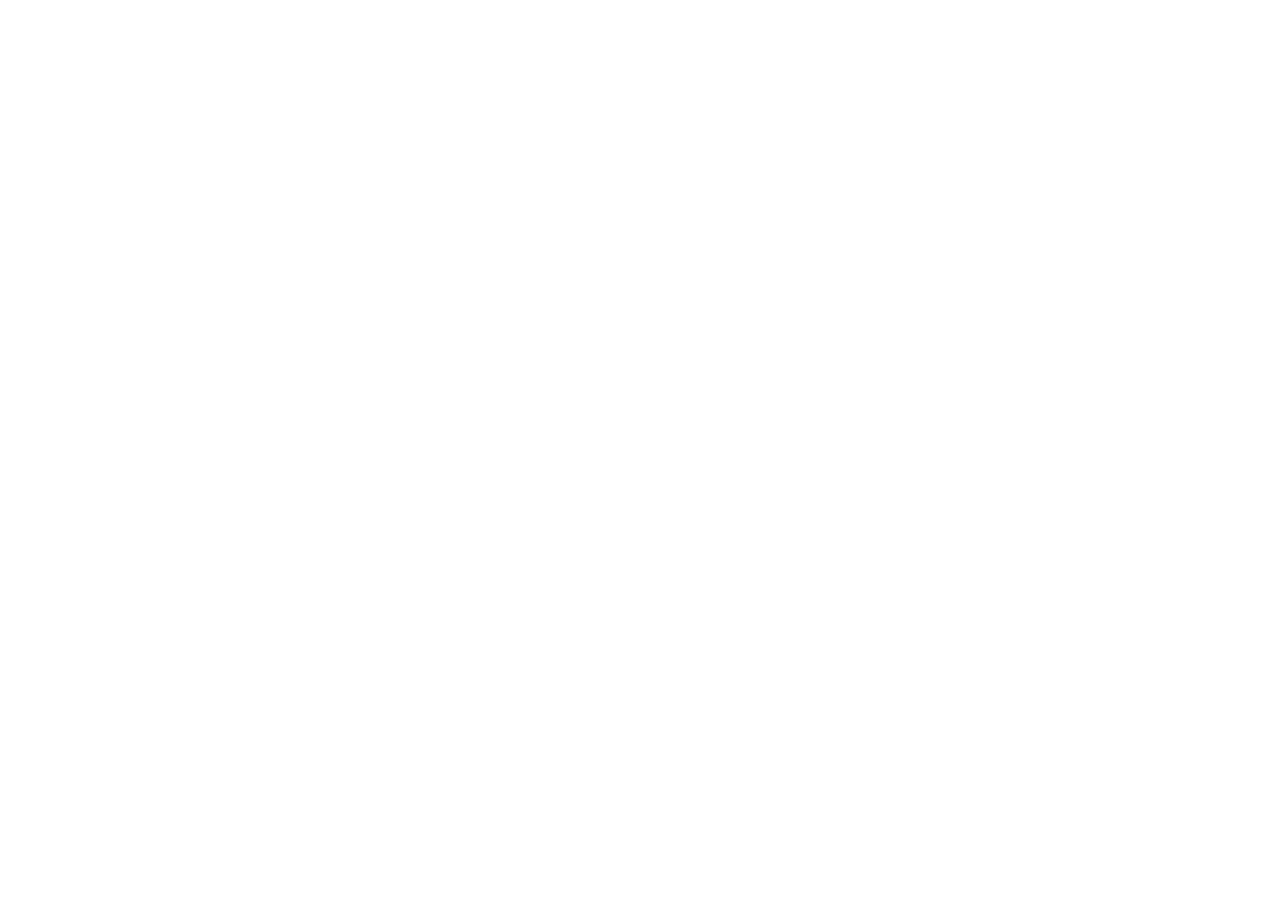
==== weatherApp/index6.html @ 901f8ff7 "progress" ====
<!DOCTYPE html>
<html lang="en">
<head>
    <meta charset="UTF-8">
    <meta name="viewport" content="width=device-width, initial-scale=1.0">
    <title>Document</title>
    <link rel="stylesheet" href="style6.css">
</head>
<body>
    <script src="app.js"></script>
</body>
</html>
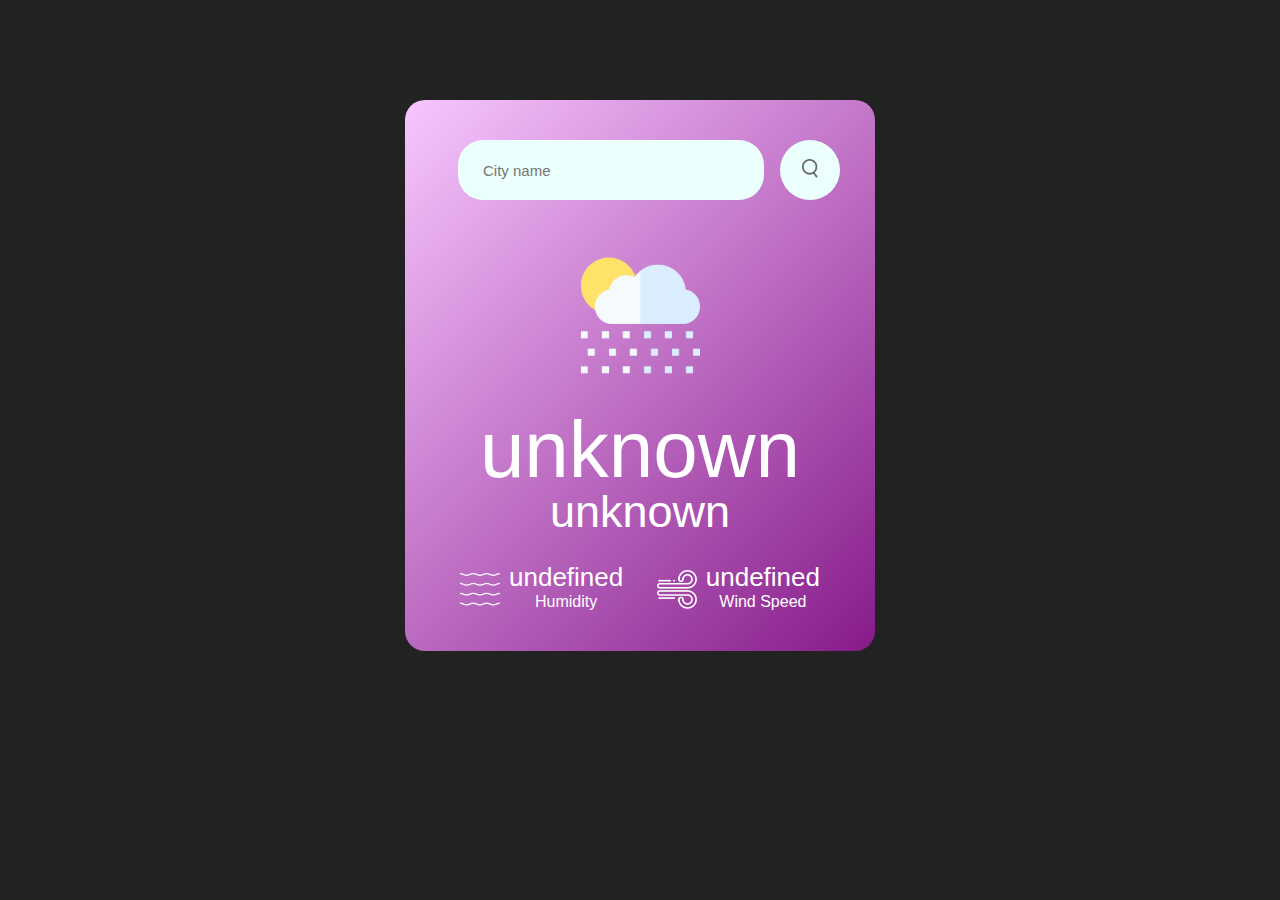
==== commit 73a28d9f: "commit na malupet" ====
--- a/weatherApp/index6.html
+++ b/weatherApp/index6.html
@@ -3,10 +3,44 @@
 <head>
     <meta charset="UTF-8">
     <meta name="viewport" content="width=device-width, initial-scale=1.0">
-    <title>Document</title>
+    <title>Coquette Weather App</title>
     <link rel="stylesheet" href="style6.css">
+    <link rel="icon" href="1.jpg">
 </head>
 <body>
-    <script src="app.js"></script>
+
+    <div id="card">
+        <div class="search">
+            <input type="text" placeholder="City name" spellcheck="false">
+            <button><img src="images/search.png" alt=""></button>
+        </div>
+        <div class="error">
+            <p>Invalid city</p>
+        </div>
+        <div class="weather">
+            <img class="weatherIcon" src="images/rain.png" alt="">
+            <h1 class="temp">unknown</h1>
+            <h2 class="city">unknown</h2>
+            <div class="details">
+                <div class="col">
+                    <img src="images/humidity.png" alt="">
+                    <div>
+                        <p class="humidity">undefined</p>
+                        <p>Humidity</p>
+                    </div>
+                </div>
+                <div class="col">
+                    <img src="images/wind.png" alt="">
+                    <div>
+                        <p class="wind">undefined</p>
+                        <p>Wind Speed</p>
+                    </div>
+                </div>
+            </div>
+        </div>
+    </div>
+
+
+    <script src="app333.js"></script>
 </body>
 </html>--- a/weatherApp/style6.css
+++ b/weatherApp/style6.css
@@ -0,0 +1,106 @@
+* {
+    margin: 0;
+    padding: 0;
+    font-family: sans-serif;
+    box-sizing: border-box;
+}
+
+body {
+    background: #222;
+
+}
+
+#card {
+    width: 90%;
+    max-width: 470px;
+    background: linear-gradient(135deg, #f8c6ff, #861b8a);
+    color: #fff;
+    margin: 100px auto 0;
+    border-radius: 20px;
+    padding: 40px 35px;
+    text-align: center;
+}
+
+.search {
+    width: 100%;
+    display: flex;
+    align-items: center;
+    justify-content: space-between;
+}
+
+.search input {
+    border: 0;
+    outline: 0;
+    background: #ebfffc;
+    color: #555;
+    padding: 10px 25px;
+    height: 60px;
+    border-radius: 25px;
+    flex: 1;
+    margin-right: 16px;
+    margin-left: 18px;
+    font-size: 15px;
+}
+
+.search button {
+    border: 0;
+    outline: 0;
+    background: #ebfffc;
+    border-radius: 50%;
+    height: 60px;
+    width: 60px;
+    cursor: pointer;
+}
+
+.search button img {
+    width: 16px;
+    justify-content: center;
+}
+
+.weatherIcon {
+    width: 170px;
+    margin-top: 30px;
+}
+
+.weather h1 {
+    font-size: 80px;
+    font-weight: 500;
+}
+
+.weather h2 {
+    font-size: 45px;
+    font-weight: 400;
+    margin-top: -10px;
+}
+
+.details {
+    display: flex;
+    align-items: center;
+    justify-content: space-between;
+    padding: 0 20px;
+    margin-top: 30px;
+}
+
+.col {
+    display: flex;
+    align-items: center;
+    text-align: center;
+}
+
+.col img {
+    width: 40px;
+    margin-right: 9px;
+}
+
+.humidity,
+.wind {
+    font-size: 26px;
+    margin-top: -6px;
+}
+
+.error {
+    text-align: center;
+    display: none;
+    font-size: 15px;
+    margin-top: 7px;
+}